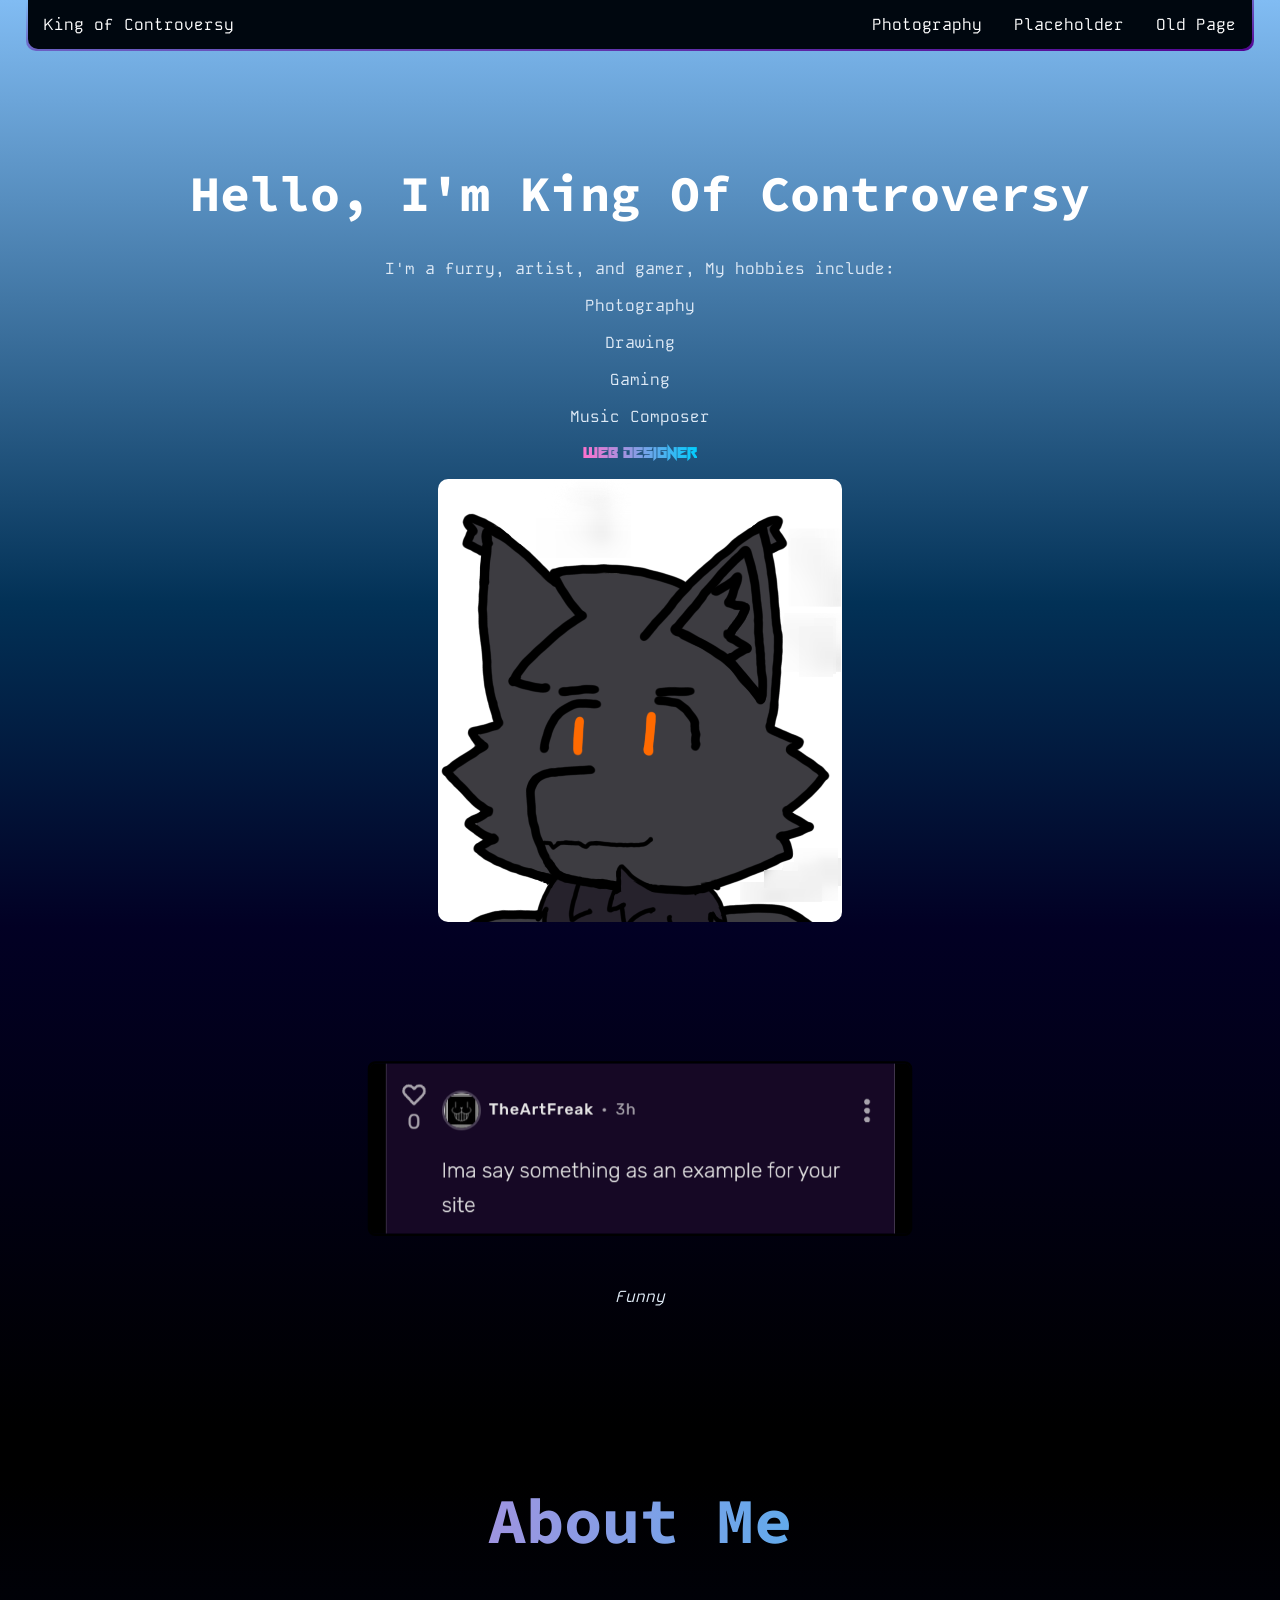
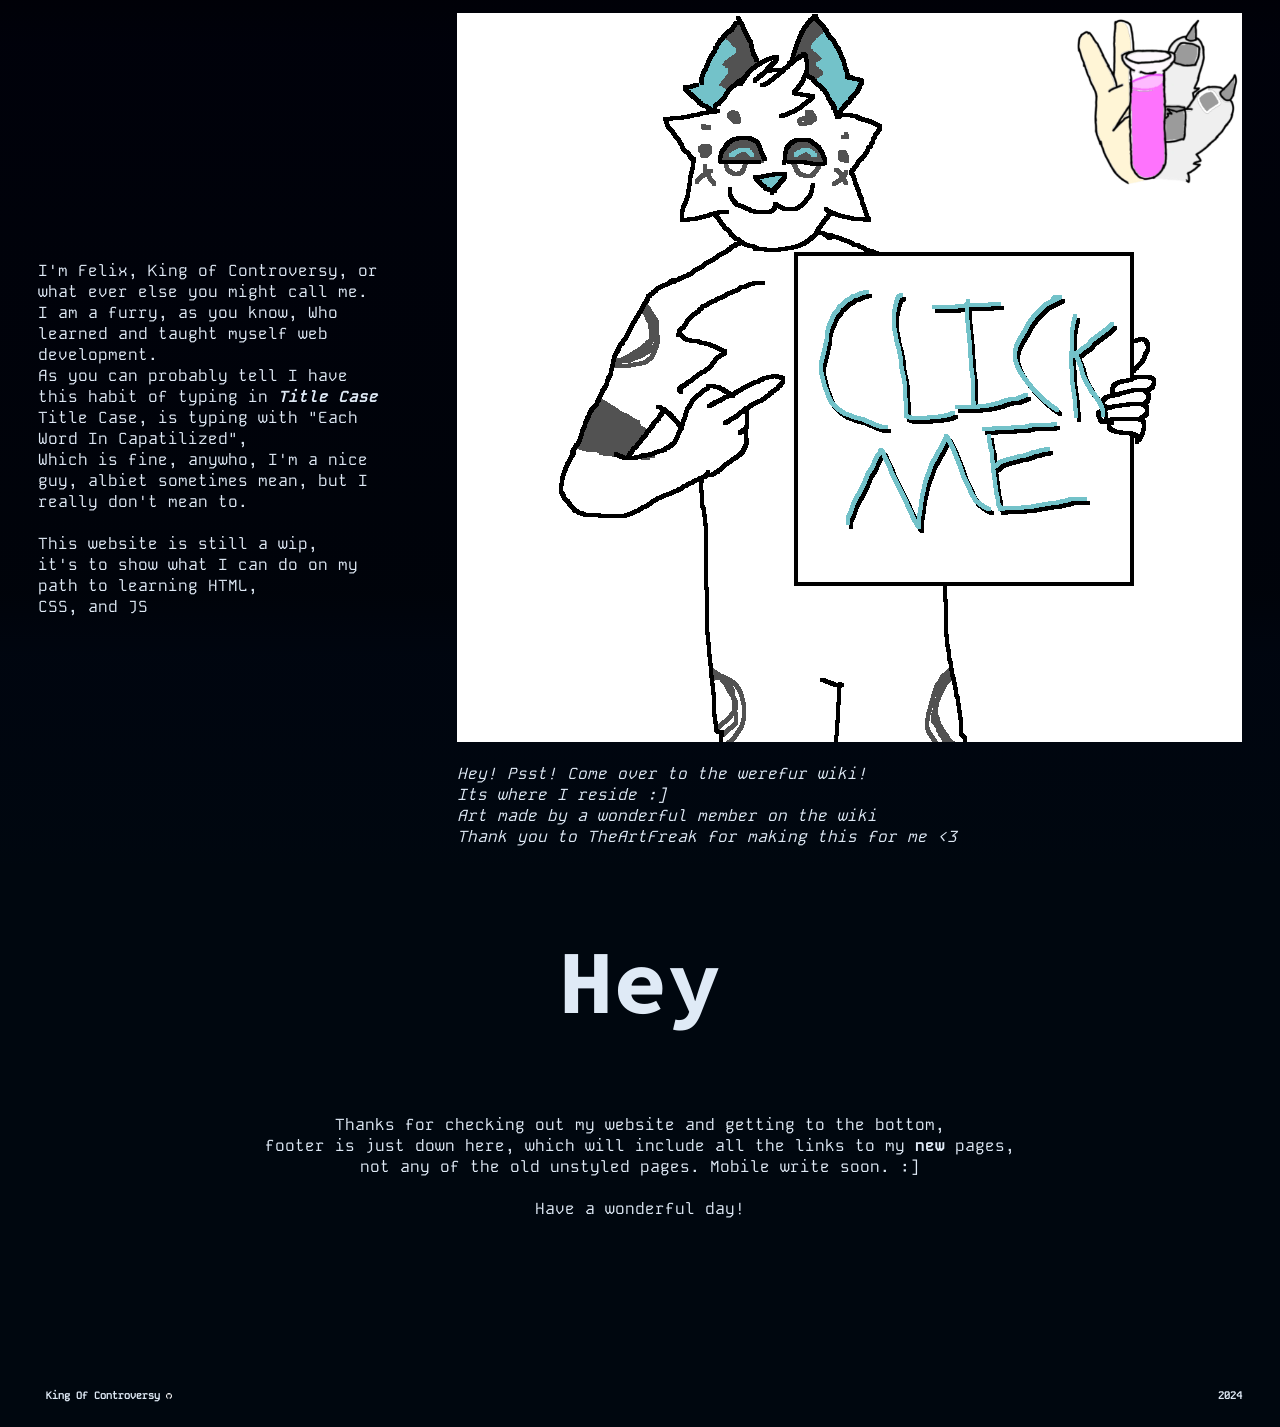
==== index.html @ 7a685a11 "New Page inbound" ====
<!DOCTYPE html>
<html lang="eng">
  <head>
    <meta charset="utf-8">
    <title>Landing</title>
    <link rel="stylesheet" href="styles.css">
  </head>
  <header>
  <!-- This is a WIP of a possible new navbar, IGNORE FOR NOW!-->
<!--  <ul class="scorner" style="display:flex; justify-content: center;">
          <li class="navlink"><a href="">King of Controversy</a></li>
          <li class="navlink" style="float:right"><a href="./Old Page">Old Page</a></li>
          <li class="navlink" style="float:right"><a href="">Placeholder</a></li>
          <li class="navlink" style="float:right"><a href="">Placeholder</a></li>
          </ul>-->
<!-- ###END OF COMMENT### -->
    <nav>
    <div class="gradcontain">
      <div class="gradcontent">
        <ul class="navmain" class="scorner">
          <li class="navlink"><a href="">King of Controversy</a></li>
          <li class="navlink" style="float:right"><a href="./Old Page/index.html">Old Page</a></li>
          <li class="navlink" style="float:right"><a href="">Placeholder</a></li>
          <li class="navlink" style="float:right"><a href="./Photography/index.html">Photography</a></li>
          </ul>
        </div>
      </div>
    </nav>
    </header>
  <body>
  <div class="primary-div">
    <div class="section1">
    <div class="rows"><h1 class="Bigtitle">Hello, I'm King Of Controversy</h1>
    <p class="--text">I'm a furry, artist, and gamer,
    My hobbies include:</p><ul class="--text">Photography</ul><ul class="--text">Drawing</ul><ul class="--text">Gaming</ul><ul class="--text">Music Composer</ul><div class="fancytextcontainer"><ul class="FancyText">Web Designer</ul></div></div>
    <div><img src="./Assets/Webpage Pic.png" class="roundedimage"/></div>
    </div>
    <div class="section2">
    <div><div class="section2brdr"><img src="./Assets/Featured Img.png" class="section2img"/>
    <p><i>Funny</i><p></div></div>
    </div>
    <div class="section3">
    <div><h2 class="section3txt">About Me</h2></div>
    <div class="section3sub">
    <div class="section3mini"><p>I'm Felix, King of Controversy, or what ever else you might call me.<br/>
    I am a furry, as you know, Who learned and taught myself web development.<br/> As you can probably tell I have this habit of typing in <i><b>Title Case</b></i><br/>
    Title Case, is typing with "Each Word In Capatilized",<br/>Which is fine, anywho, I'm a nice guy, albiet sometimes mean, but I really don't mean to.<br/><br/>This website is still a wip,<br/> it's to show what I can do on my path to learning HTML,<br/> CSS, and JS</div>
    <div class="section3mini"><div class="Adbox"><a class="Ad" href="https://werefur-official.fandom.com/wiki/WereFur_official_Wiki"><img class="Adimg" src="./Assets/WAd.png"/></a><p class="Adtxt"><i>Hey! Psst! Come over to the werefur wiki!<br/> Its where I reside :]<br/>Art made by a wonderful member on the wiki<br/>Thank you to TheArtFreak for making this for me &lt;3</i></p></div></div>
    </div>
    </div>
    <div class="section4">
    <h1>Hey</h1>
    <p>Thanks for checking out my website and getting to the bottom,<br/> footer is just down here, which will include all the links to my <b>new</b> pages,<br/> not any of the old unstyled pages. Mobile write soon. :]<br/><br/> Have a wonderful day!
    </div>
  </div>
  <footer class="footer">
  <div class="footerpages"></div>
  <div class="footerC"><div class="glink"><a href="https://github.com/KingOfControversy/supreme-chainsaw-lmao"><h6 style="color: var(--text);" style="align-self: start;">King Of Controversy <img class="footersvgscale"src="./Assets/github-mark-white.svg"/></h6></a></div><div class="date"><h6>2024</h6></div></div>
  </footer>
  </body>
</html>
---- styles.css ----
@import url('https://fonts.googleapis.com/css?family=Source%20Code%20Pro:700|Kode%20Mono:400');

:root {
    --text: #dfeaf6;
--background: #00070f;
--primary: #81bcf3;
--secondary: #540292;
--accent: #eca53c;
--font-scale: 1.333;
--extra: #000a17;
}
nav {
    z-index: 12;
}
body {
  font-family: 'Kode Mono';
  font-weight: 400;
  background: #00070f;
/*   display: flex; */
/*   flex-direction: column; */
  align-items: center;
  overflow-x: hidden;
  position: relative;
  height: 100vh;
  width: auto !important;
  margin-top: 0px;
  margin-left: 0px;
  margin-right: 0px;

}

* {
    padding: 0%;
}

p {
    color: var(--text);
}

* {
    box-sizing: border-box;
    scroll-padding-top: 3em;
}

h1, h2, h3, h4, h5 {
  font-family: 'Source Code Pro';
  font-weight: 700;
  color: var(--text)
}

html {font-size: 100%;} /* 16px */

h1 {font-size: 5.652rem; /* 90.4px */}

h2 {font-size: 3.997rem; /* 64px */}

h3 {font-size: 2.827rem; /* 45.28px */}

h4 {font-size: 1.999rem; /* 32px */}

h5 {font-size: 1.414rem; /* 22.56px */}

small {font-size: 0.707rem; /* 11.36px */}

.navmain {
    list-style-type: none;
    margin: 0;
    padding: 0;
    overflow: hidden;
    background-color: var(--background);
/*     filter: blur(3px) */
    border-radius: 0px 0px 10px 10px;
/*     border: 2px solid transparent; */
/*     border-image: linear-gradient(to bottom right, #81bcf3, #540292); */
/*     border-image-slice: 1; */


.navbartempfix {
    display:flex;
    flex-direction: column;
}

}

.navlink {
  float: left;
}

.navlink a {
  display: block;
  color: white;
  text-align: center;
  padding: 14px 16px;
  text-decoration: none;
  background: transparent;
}

.navlink a:hover {
  background: linear-gradient(to top, rgba(129, 188, 243, .1), rgba(129, 188, 243, 0));
  border-radius: 0px 0px 10px 10px;
}

@keyframes fadeIN {
    from {
        background-position: 50% 150%;
    }
    to {
        background-position: 50% 200%;
    }
}
.gradcontain {
    background: linear-gradient(to bottom right, #81bcf3, #540292);
    border-radius: 0px 0px 10px 10px;
}

.gradcontent {
    padding: 0px 2px 2px 2px;
    border-radius: 0px 0px 10px 10px;
}

#scorner {
    border-radius: 25px;
    border: 2px solid #eca53c;/*Debug Border*/
}

main {
    display: flex;
    width: 100%;
    margin: 3% 5%;
}

.Bigtitle {
    font-size: 50px;
    color: white;
/*     border: 1px solid white;/*Debug Border*/ */
    width: 100%;
    padding-top: 10%;

}

.primary-div {
    display: flex;
    flex-direction: column;

}

.section1 {
    background: linear-gradient(0deg, rgba(2,0,36,1), rgba(2,49,86,1) 35%, var(--primary) 100%);
    width: 100%;
    min-height: 500px;
    top: 0;
/*     border: 1px solid white; *//*Debug Border */
    text-align: center;
/*     margin: 2rem 6rem; */
    flex-direction: row;
    justify-content: center;
}


.section2 {
    background: linear-gradient(180deg, rgba(2,0,36,1) 0%, rgb(0, 0, 0) 100%);
    width: 100%;
    min-height: 500px;
    top: 0;
/*    border: 1px solid white;*//*Debug Border*/
    text-align: center;
/*     margin: 2rem 6rem; */
    display: flex;
    flex-direction: column;
    justify-content: space-around;
}

.section3 {
    background: linear-gradient(
  180deg,
  hsl(0deg 0% 0%) 5%,
  hsl(232deg 100% 2%) 21%,
  hsl(230deg 100% 2%) 32%,
  hsl(228deg 100% 2%) 40%,
  hsl(227deg 100% 2%) 48%,
  hsl(225deg 100% 2%) 55%,
  hsl(223deg 100% 2%) 62%,
  hsl(222deg 100% 2%) 68%,
  hsl(220deg 100% 2%) 74%,
  hsl(219deg 100% 3%) 80%,
  hsl(218deg 100% 3%) 85%,
  hsl(217deg 100% 3%) 89%,
  hsl(215deg 100% 3%) 93%,
  hsl(214deg 100% 3%) 96%,
  hsl(213deg 100% 3%) 99%,
  hsl(212deg 100% 3%) 100%
);
    width: 100%;
    min-height: 500px;
    top: 0;
/*    border: 1px solid white;*//*Debug Border*/
    text-align: center;
/*     margin: 2rem 6rem; */
    display: flex;
    flex-direction: column;
}

.section3sub {
    display:flex;
    flex-direction: row;
    text-align: start;
    align-items: center;
}
.section3mini {
    border-radius: 10px;
    padding-left: 3%;
    padding-right: 3%;
}
.section4 {
    background: #00070f;
    width: 100%;
    min-height: 500px;
    top: 0;
/*    border: 1px solid white;*//*Debug Border*/
    text-align: center;
/*     margin: 2rem 6rem; */
    display: flex;
    flex-direction: column;
}

footer {
    background: var(--background);
    width: 100%;
    min-height: 0px;
    top: 0;
/*    border: 1px solid white;*//*Debug Border*/
    text-align: center;
/*     margin: 2rem 6rem; */
    display: flex;
    flex-direction: column;
}

.footerpages {
    display: flex;
    min-height: 0px;
}

.footersvgscale {
    align-self: end;
    width: 3%;
    height: auto;
}

.footerC {
    display: flex;
    min-height: 5px;
    padding: 0%;
    margin: 0%;
    text-decoration: none;
    flex-direction: row;
}

.date {
    color: var(--text);
    margin-left: auto;
    margin-right: 3%;
}

.glink {
    margin-right: auto;
}

a {
    text-decoration: none;
}

nav {
    position: fixed;
    left: 2%;
    right: 2%;
}

select, textarea, input, button {
  font: inherit;
}

@media print {
  body {
    font-size: 8pt;
  }
}

html {
  font-size: 100%;
}

.rows {
    flex-direction: row;
}

.--text {
    color: var(--text);
}

.FancyText {
    font-family: 'Neon Rave';
    background: linear-gradient(90deg, rgba(255,113,206) 0%, rgb(1,205,254) 100%);
    background-clip: text;
    color: transparent;
    padding: 0%;
    margin-top: 0px;
}

.fancytextcontainer {
    display: flex;
    justify-content: center;
    padding: 0%;
}

.--background {
    color: var(--background)
}

.--primary {
    color: var(--primary)
}

.--secondary {
    color: var(--secondary)
}

.--accent {
    color: var(--accent)
}


.roundedimage {
    border-radius: 10px;
}

.--extra {
    color: var(--extra)
}


@font-face {
    font-family: 'Neon Rave';
    src: url('./Assets/NeonRave.woff2') format('woff2'),
        url('./Assets/NeonRave.woff') format('woff');
    font-weight: normal;
    font-style: normal;
    font-display: swap;
}

.section2img {
    transform: scale(75%);
    border-radius: 10px;
    border: 3px solid black;
}

.section3txt {
    background: linear-gradient(90deg, rgba(255,113,206) 0%, rgb(1,205,254) 100%);
    background-clip: text;
    color: transparent;
}
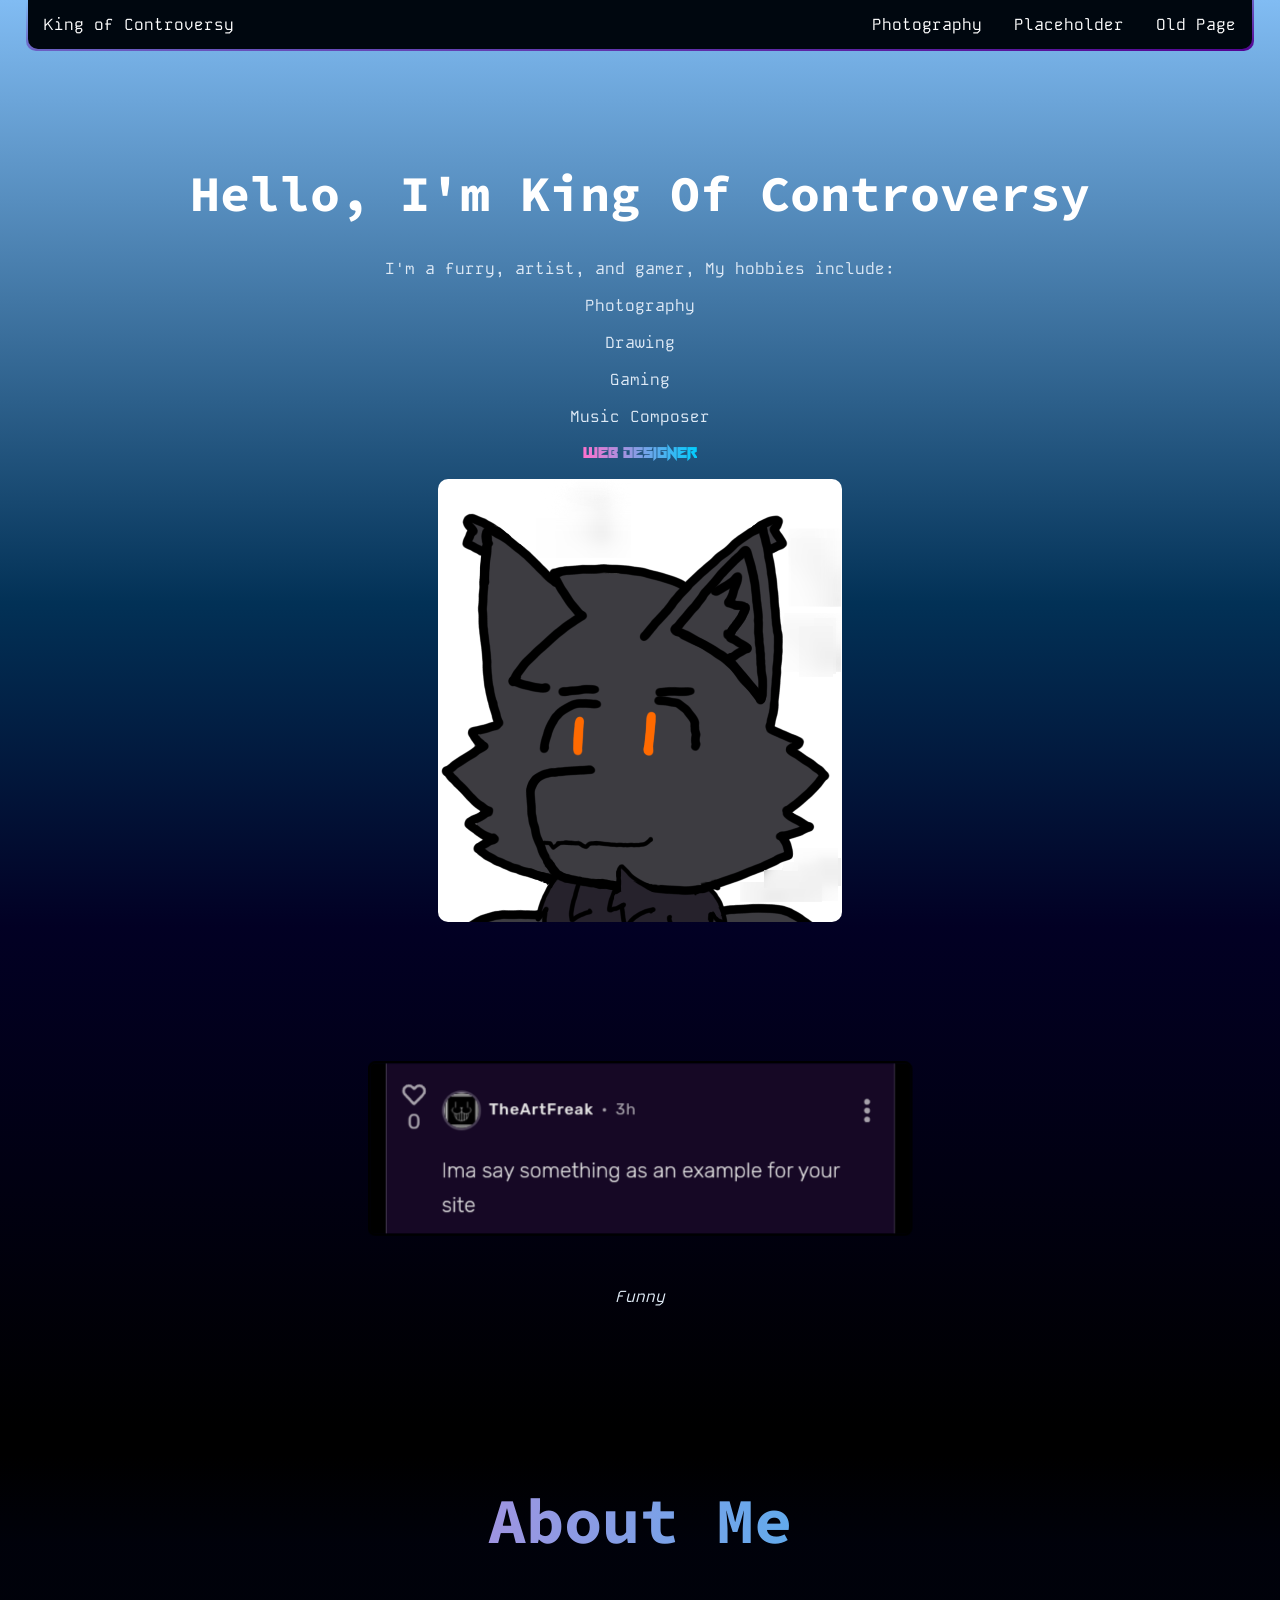
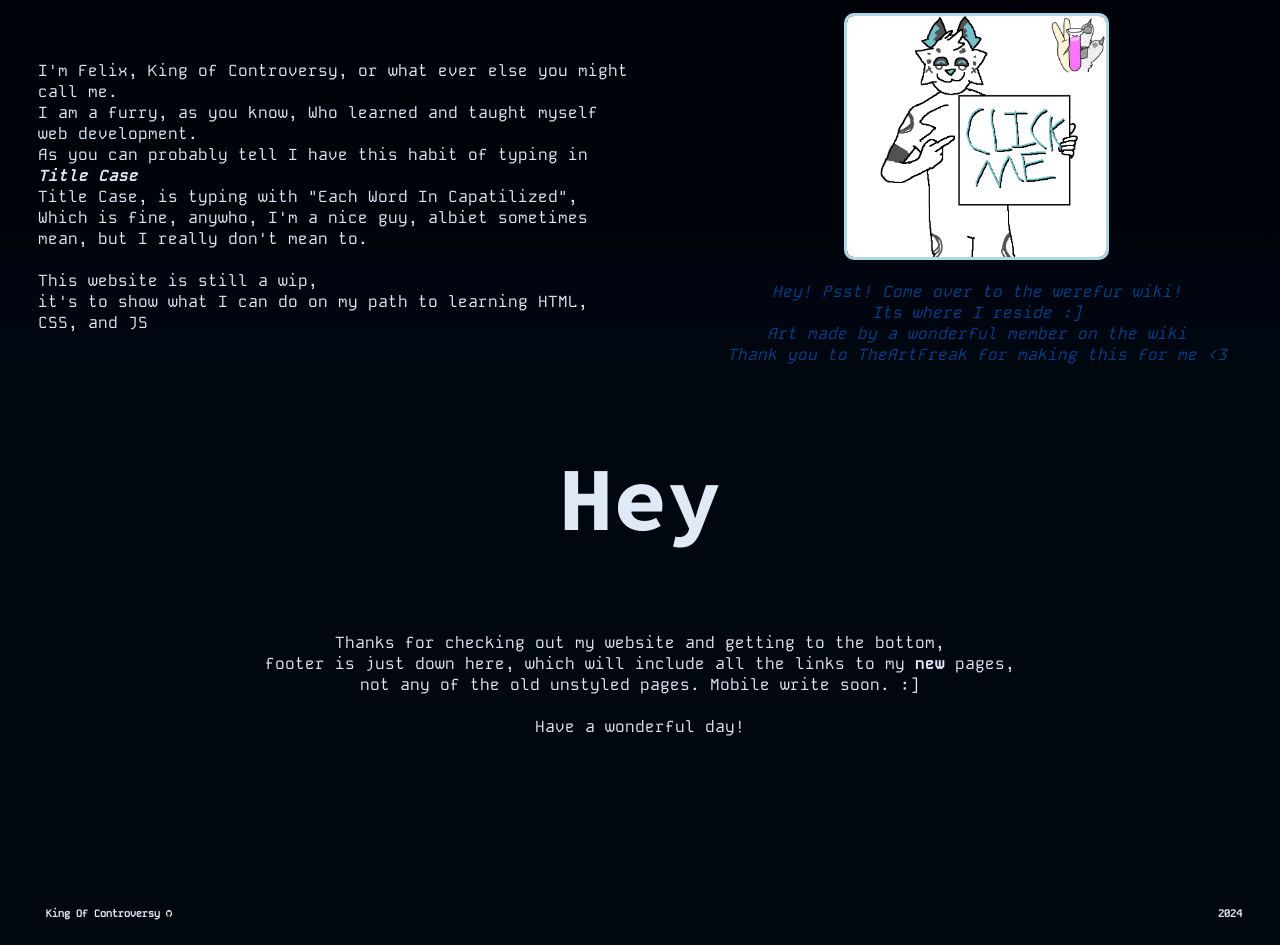
==== commit d67487ec: "Mhm Work on new photography page" ====
--- a/index.html
+++ b/index.html
@@ -14,18 +14,18 @@
           <li class="navlink" style="float:right"><a href="">Placeholder</a></li>
           </ul>-->
 <!-- ###END OF COMMENT### -->
-    <nav>
+    <div class="navbar">
     <div class="gradcontain">
       <div class="gradcontent">
         <ul class="navmain" class="scorner">
-          <li class="navlink"><a href="">King of Controversy</a></li>
+          <li class="navlink"><a href="https://github.com/KingOfControversy">King of Controversy</a></li>
           <li class="navlink" style="float:right"><a href="./Old Page/index.html">Old Page</a></li>
           <li class="navlink" style="float:right"><a href="">Placeholder</a></li>
           <li class="navlink" style="float:right"><a href="./Photography/index.html">Photography</a></li>
           </ul>
         </div>
       </div>
-    </nav>
+      </div>
     </header>
   <body>
   <div class="primary-div">
--- a/styles.css
+++ b/styles.css
@@ -9,9 +9,7 @@
 --font-scale: 1.333;
 --extra: #000a17;
 }
-nav {
-    z-index: 12;
-}
+
 body {
   font-family: 'Kode Mono';
   font-weight: 400;
@@ -27,6 +25,13 @@
   margin-left: 0px;
   margin-right: 0px;
 
+}
+
+.navbar {
+    position: fixed;
+    left: 2%;
+    right: 2%;
+    top: 0;
 }
 
 * {
@@ -269,11 +274,6 @@
     text-decoration: none;
 }
 
-nav {
-    position: fixed;
-    left: 2%;
-    right: 2%;
-}
 
 select, textarea, input, button {
   font: inherit;
@@ -353,6 +353,30 @@
     border: 3px solid black;
 }
 
+.Ad {
+    width: 50%;
+    height: auto;
+}
+
+.Adimg {
+    width: 100%;
+    height: 100%;
+    border-radius: 10px;
+    border: 3px solid lightblue;
+}
+
+.Adbox {
+    display: flex;
+    flex-direction: column;
+    text-align: center;
+    align-items: center;
+    flex-basis: 0;
+}
+
+.Adtxt {
+    color: #02408a;
+}
+
 .section3txt {
     background: linear-gradient(90deg, rgba(255,113,206) 0%, rgb(1,205,254) 100%);
     background-clip: text;
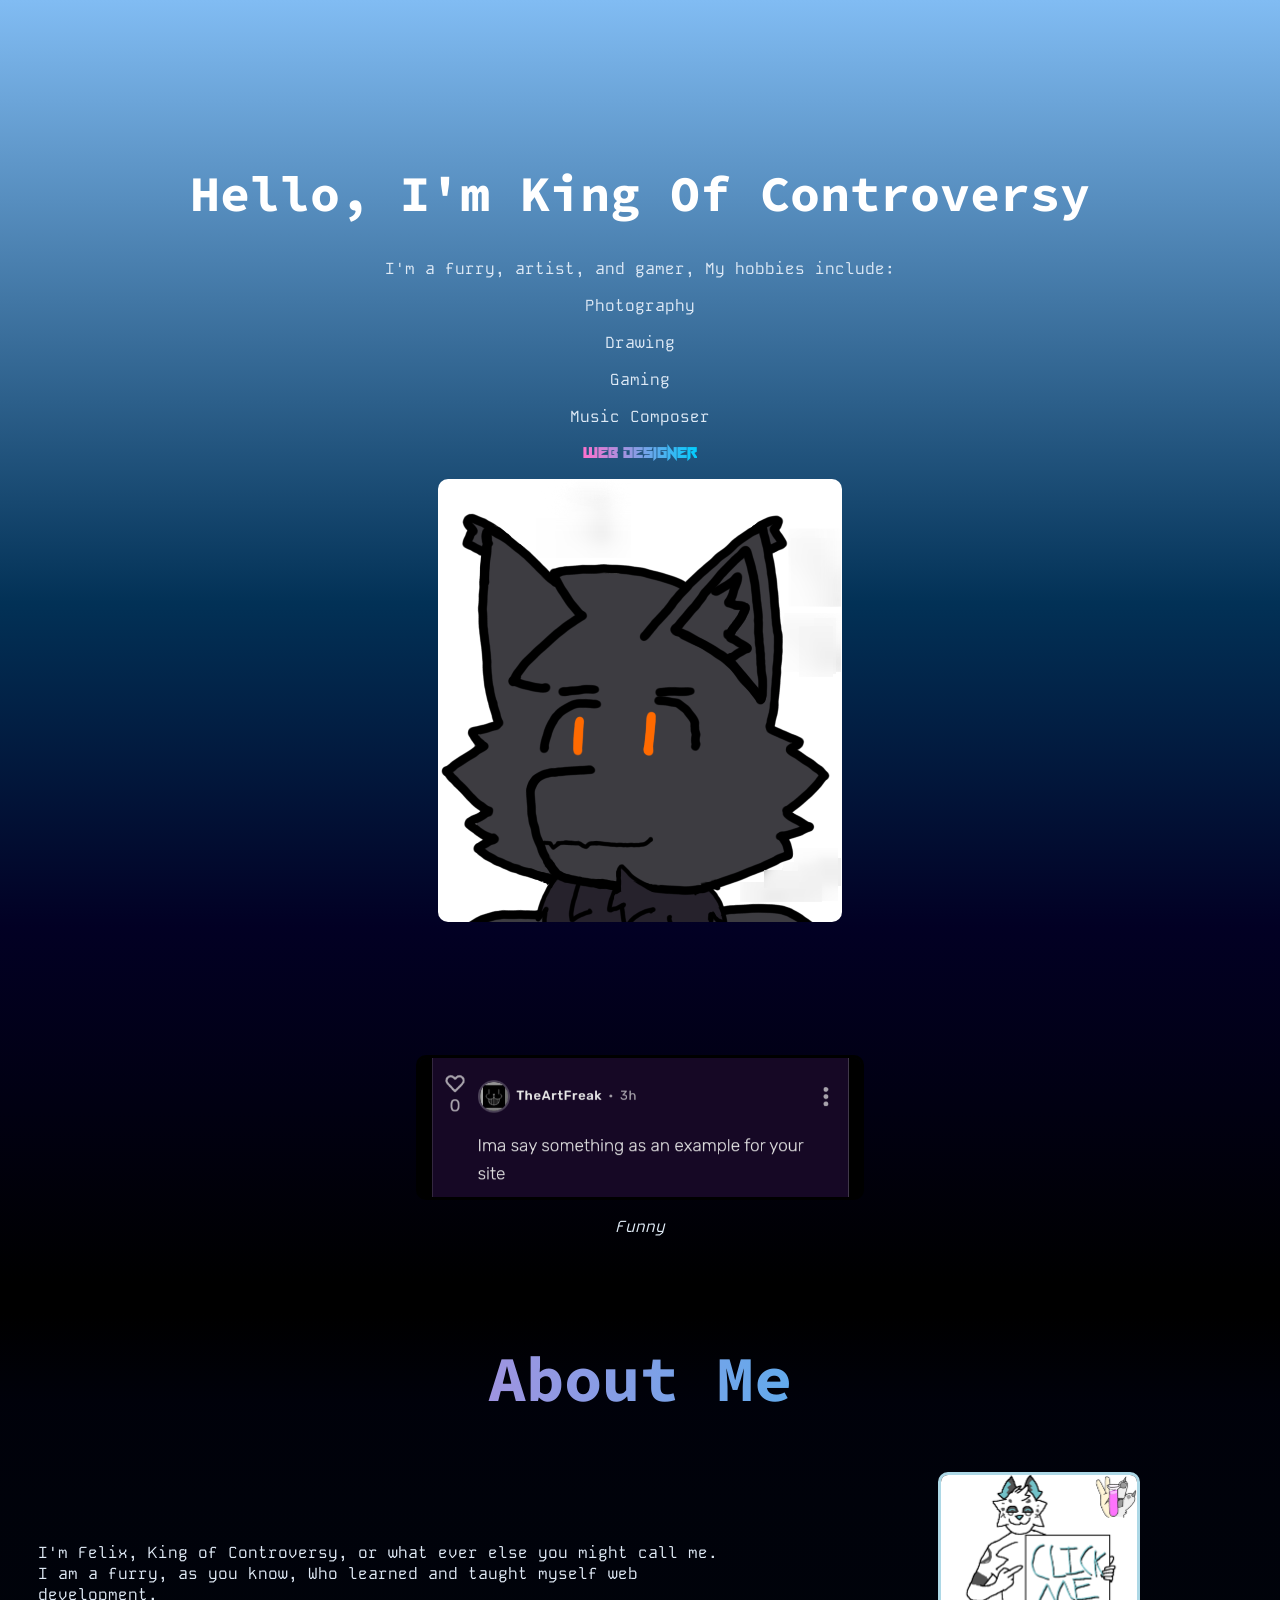
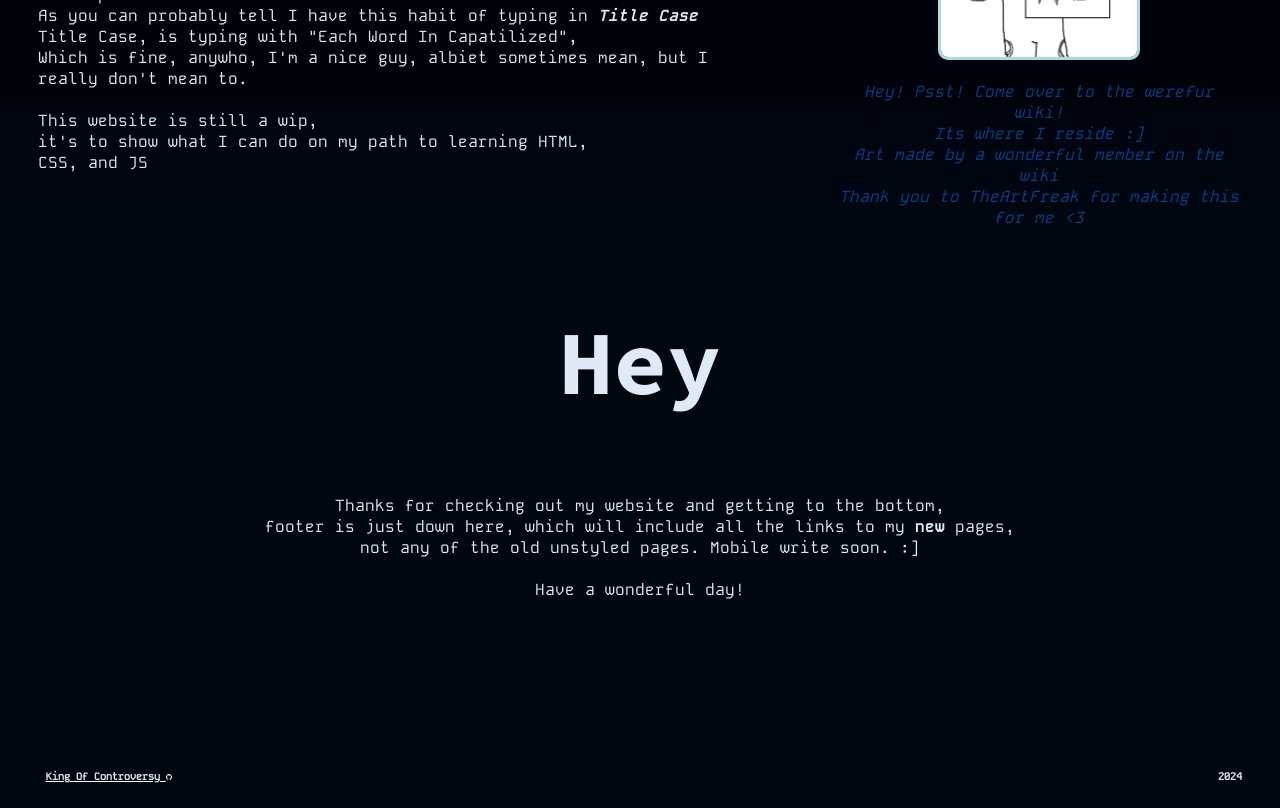
==== commit 05e161c0: "1st Mobile Update Add proper meta for mobile Edit css for same view on mobile and desktop Temporarai" ====
--- a/index.html
+++ b/index.html
@@ -4,8 +4,9 @@
     <meta charset="utf-8">
     <title>Landing</title>
     <link rel="stylesheet" href="styles.css">
+    <meta name="viewport" content="width=device-width, initial-scale=1" />
   </head>
-  <header>
+<!--  <header> -->
   <!-- This is a WIP of a possible new navbar, IGNORE FOR NOW!-->
 <!--  <ul class="scorner" style="display:flex; justify-content: center;">
           <li class="navlink"><a href="">King of Controversy</a></li>
@@ -14,7 +15,7 @@
           <li class="navlink" style="float:right"><a href="">Placeholder</a></li>
           </ul>-->
 <!-- ###END OF COMMENT### -->
-    <div class="navbar">
+    <!-- <div class="navbar">
     <div class="gradcontain">
       <div class="gradcontent">
         <ul class="navmain" class="scorner">
@@ -26,7 +27,7 @@
         </div>
       </div>
       </div>
-    </header>
+     </header> -->
   <body>
   <div class="primary-div">
     <div class="section1">
--- a/styles.css
+++ b/styles.css
@@ -165,7 +165,7 @@
 .section2 {
     background: linear-gradient(180deg, rgba(2,0,36,1) 0%, rgb(0, 0, 0) 100%);
     width: 100%;
-    min-height: 500px;
+/*     min-height: 500px; */
     top: 0;
 /*    border: 1px solid white;*//*Debug Border*/
     text-align: center;
@@ -173,6 +173,21 @@
     display: flex;
     flex-direction: column;
     justify-content: space-around;
+}
+
+.section2brdr {
+    display: flex;
+    flex-direction: column;
+    align-items: center;
+}
+
+.section2img {
+    height: auto;
+    max-width: 45vh;
+    min-width: 35%;
+    border-radius: 10px;
+    border: 3px solid black;
+    margin-top: 10%;
 }
 
 .section3 {
@@ -256,7 +271,6 @@
     min-height: 5px;
     padding: 0%;
     margin: 0%;
-    text-decoration: none;
     flex-direction: row;
 }
 
@@ -264,10 +278,12 @@
     color: var(--text);
     margin-left: auto;
     margin-right: 3%;
+    text-decoration: none;
 }
 
 .glink {
     margin-right: auto;
+    text-decoration: underline white;
 }
 
 a {
@@ -347,15 +363,11 @@
     font-display: swap;
 }
 
-.section2img {
-    transform: scale(75%);
-    border-radius: 10px;
-    border: 3px solid black;
-}
 
 .Ad {
-    width: 50%;
+    width: 15vh;
     height: auto;
+    min-width: 50%;
 }
 
 .Adimg {
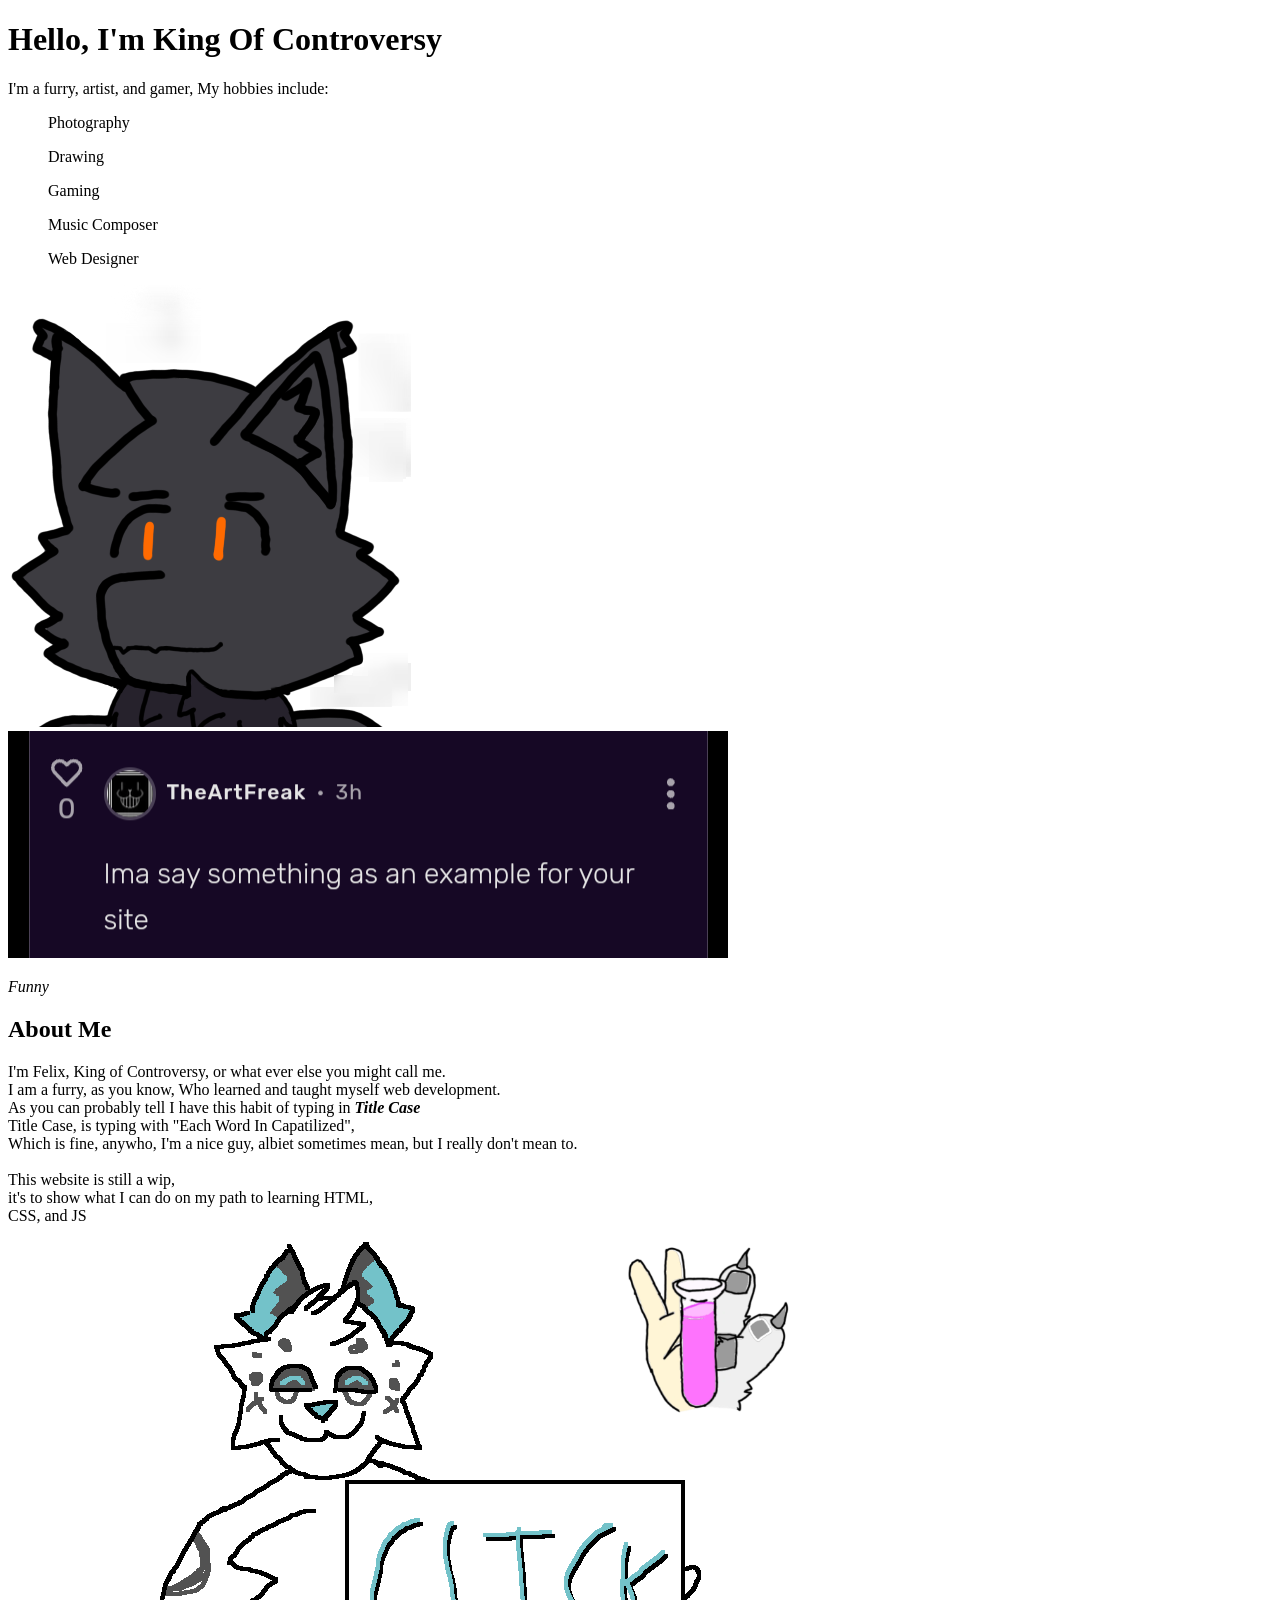
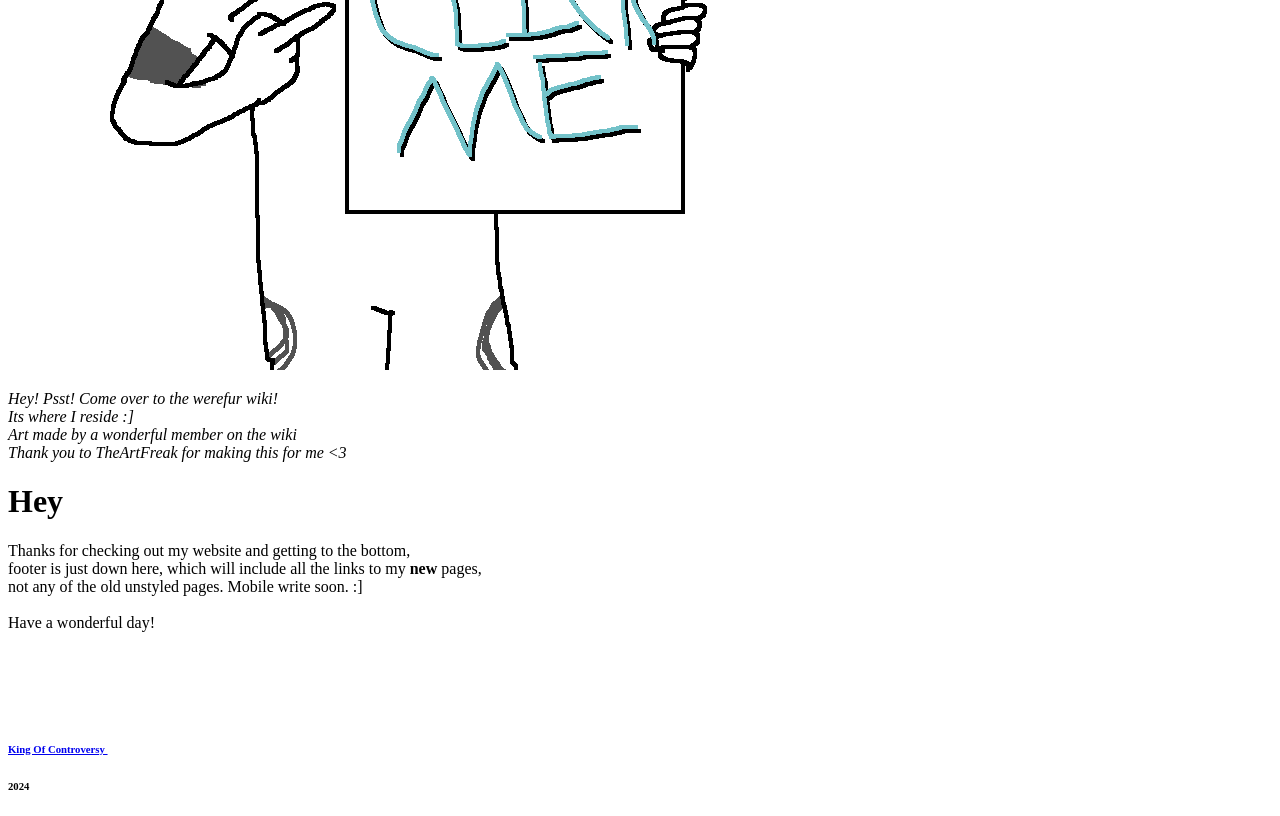
==== commit 9c4ae0e7: "Meta editing" ====
--- a/index.html
+++ b/index.html
@@ -3,6 +3,8 @@
   <head>
     <meta charset="utf-8">
     <title>Landing</title>
+    <meta name="description" content="Hey, I'm King of Controversy, Welcome to my main website!" />
+    <meta name="image" content="./Assets/Webpage Pic.png"
     <link rel="stylesheet" href="styles.css">
     <meta name="viewport" content="width=device-width, initial-scale=1" />
   </head>
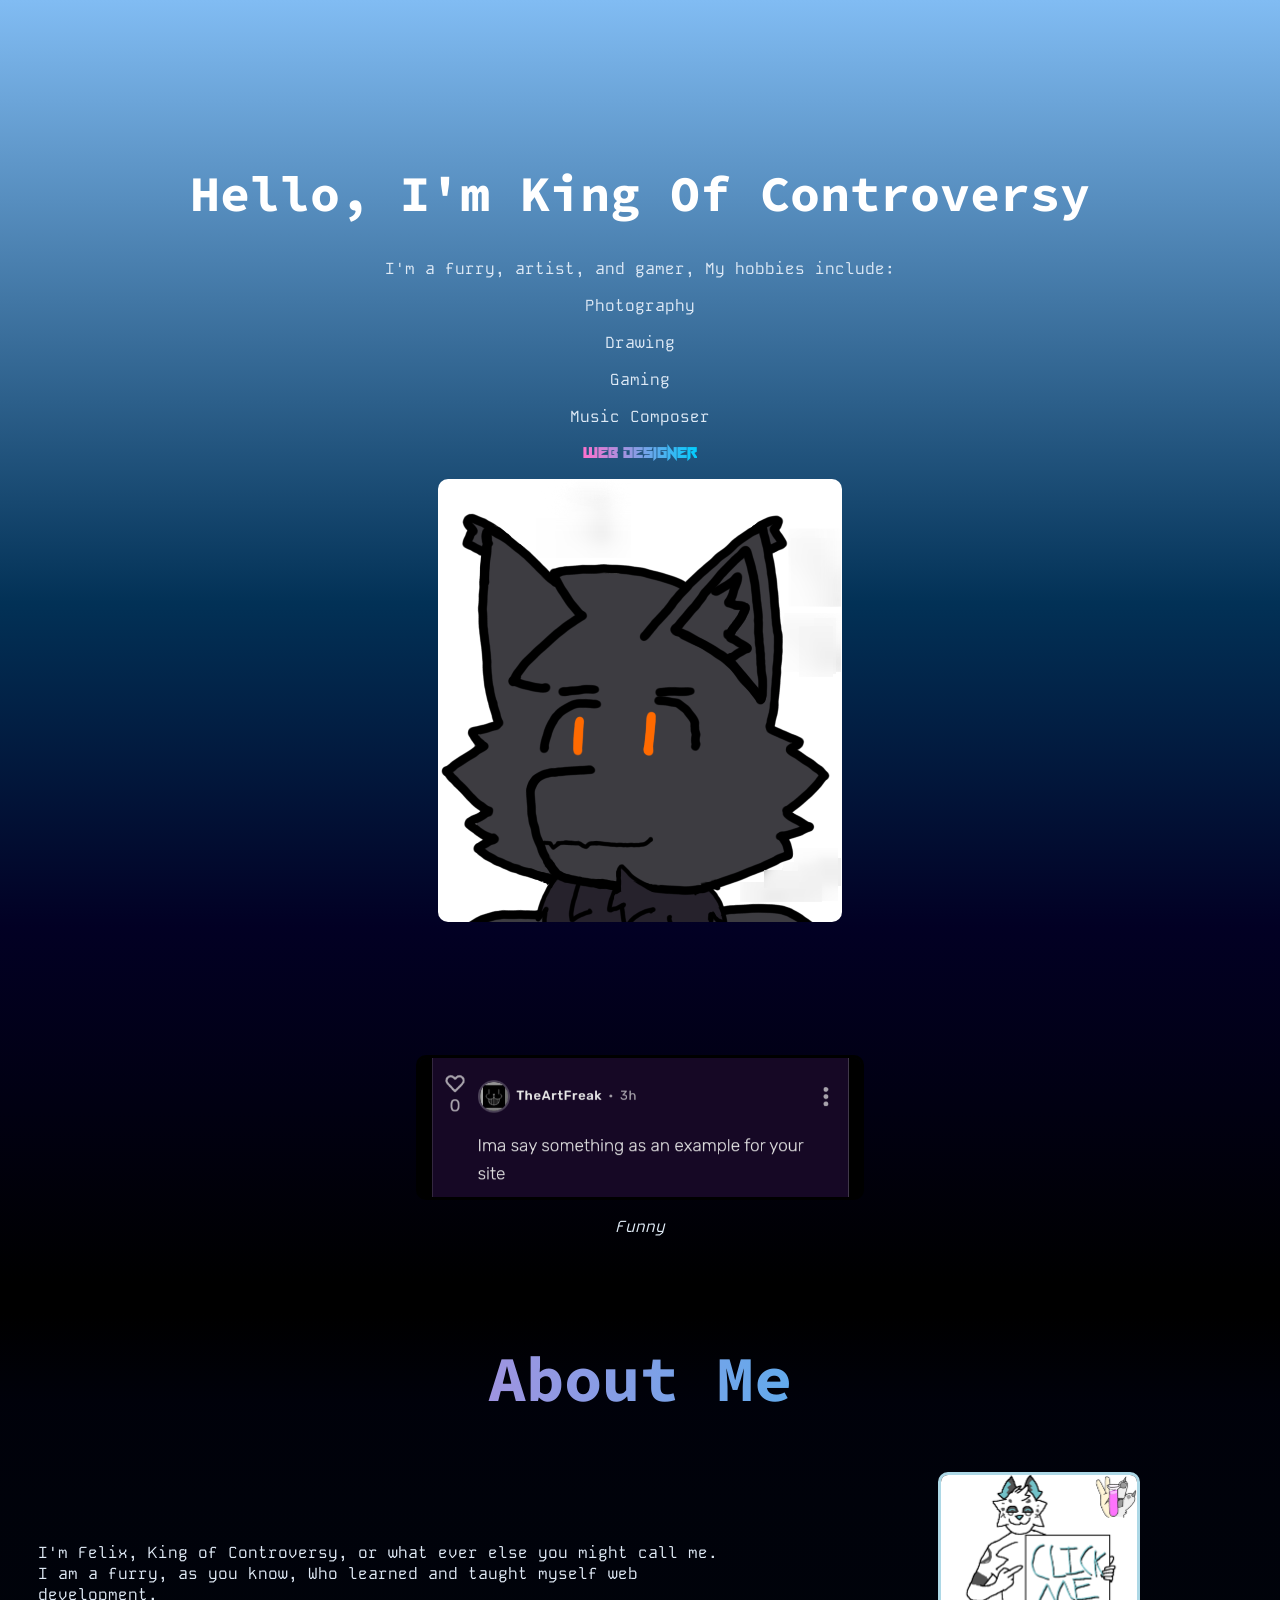
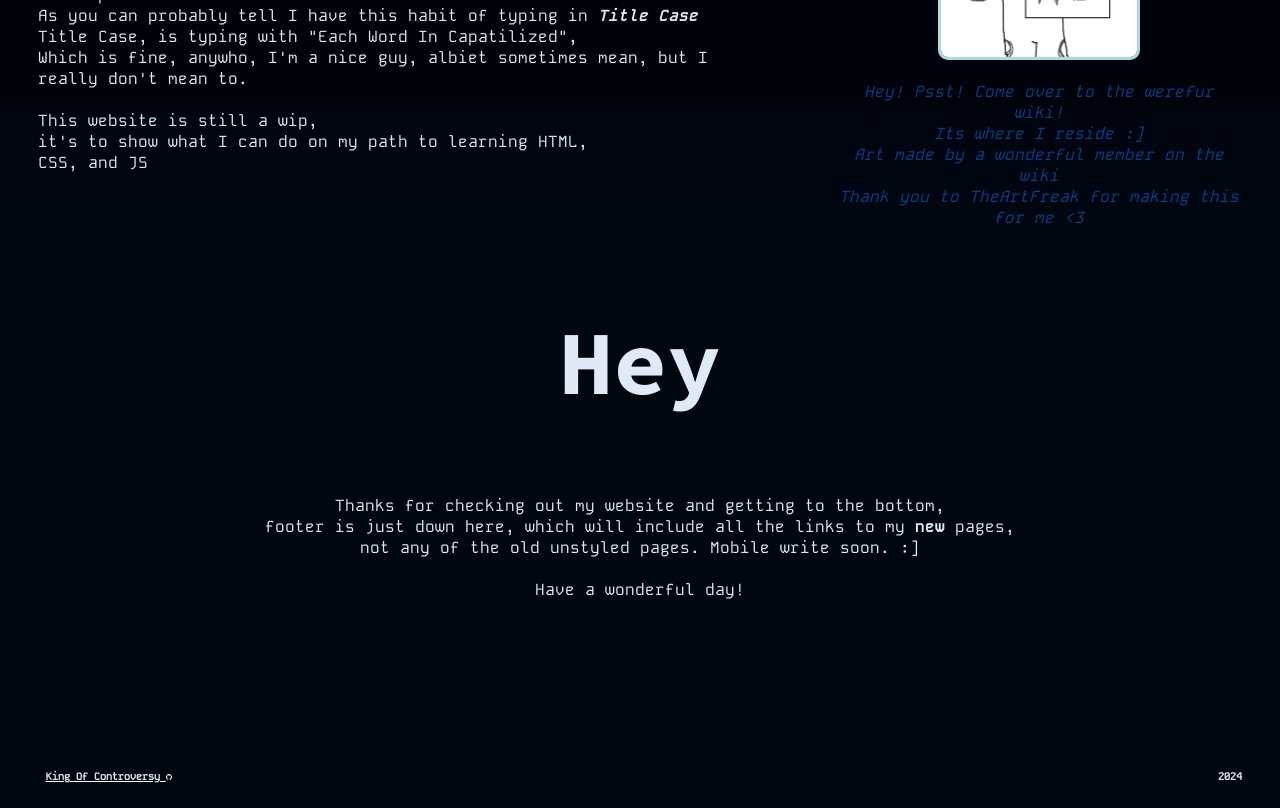
==== commit 0d385395: "Meta Fixing 2" ====
--- a/index.html
+++ b/index.html
@@ -4,9 +4,10 @@
     <meta charset="utf-8">
     <title>Landing</title>
     <meta name="description" content="Hey, I'm King of Controversy, Welcome to my main website!" />
-    <meta name="image" content="./Assets/Webpage Pic.png"
+    <meta property="og:image" content="./Assets/Webpage Pic.png">
     <link rel="stylesheet" href="styles.css">
     <meta name="viewport" content="width=device-width, initial-scale=1" />
+    <meta name="twitter:card" content="summary_large_image">
   </head>
 <!--  <header> -->
   <!-- This is a WIP of a possible new navbar, IGNORE FOR NOW!-->
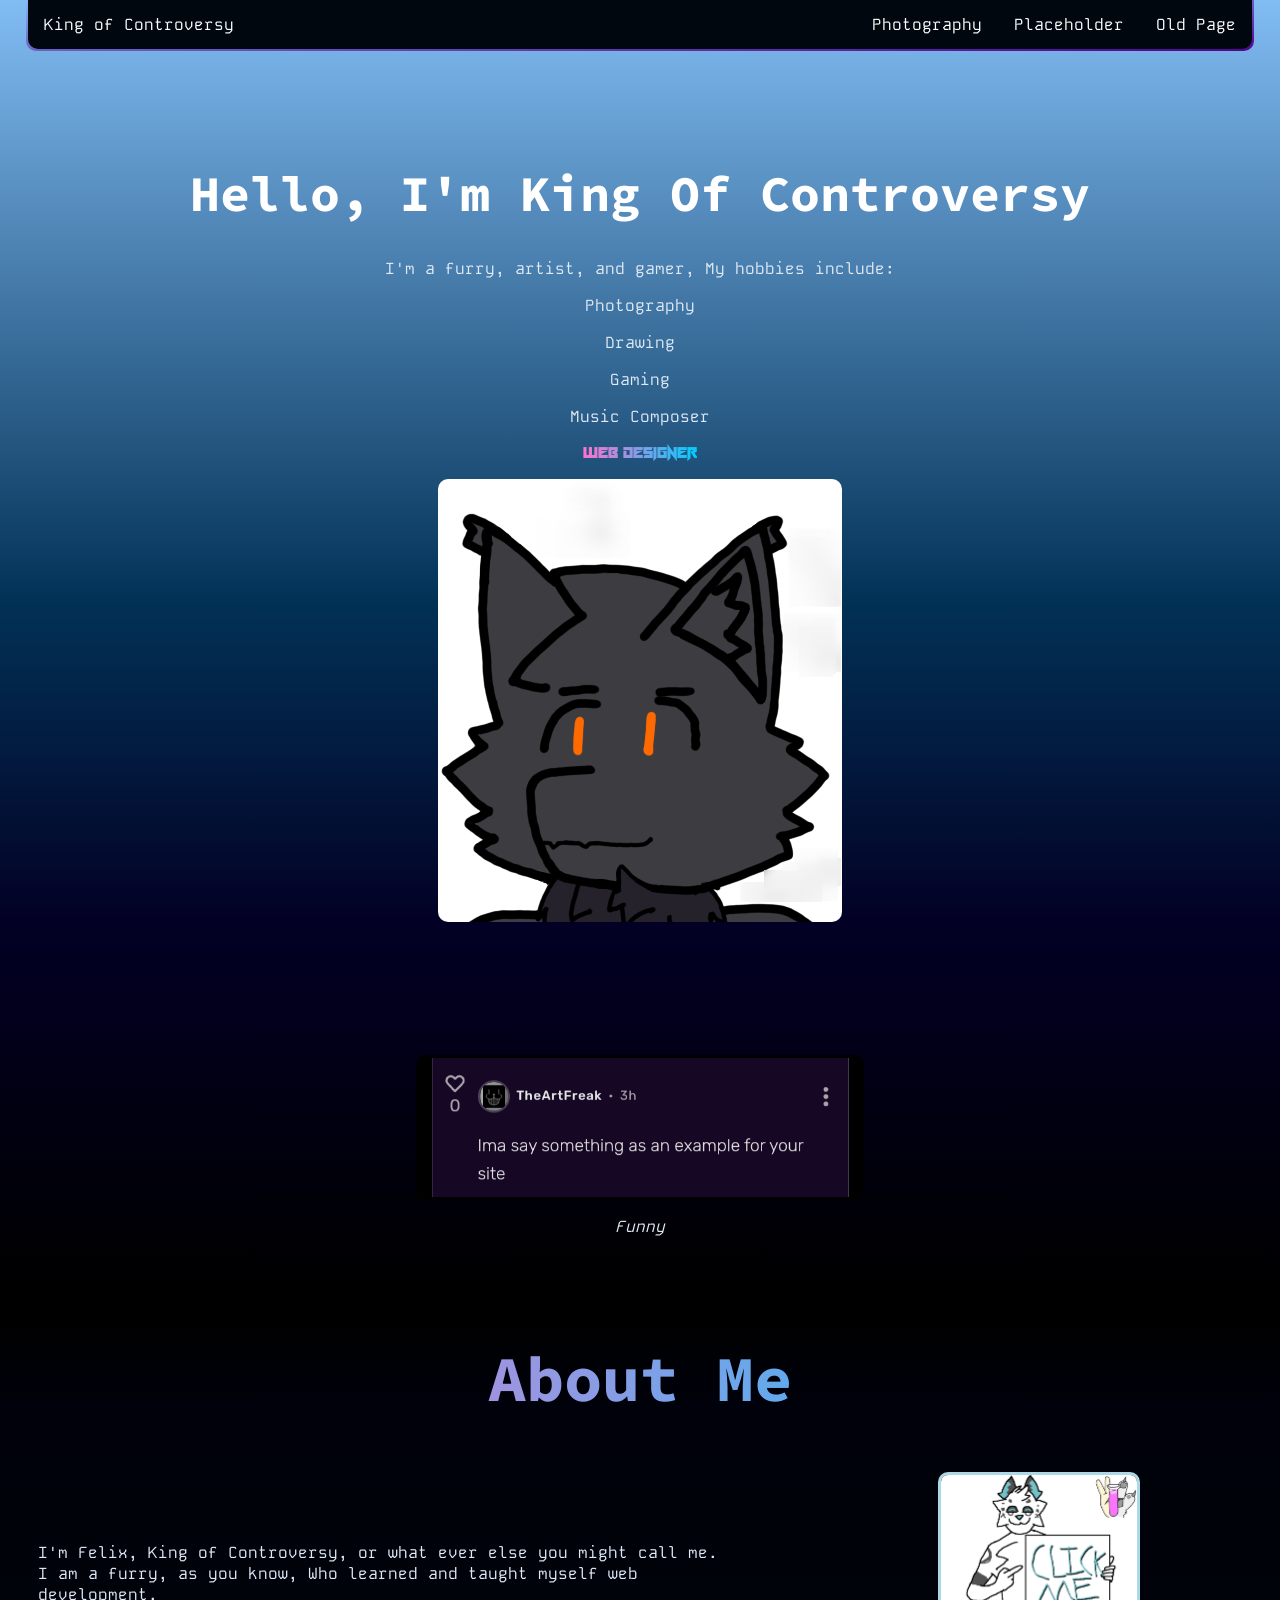
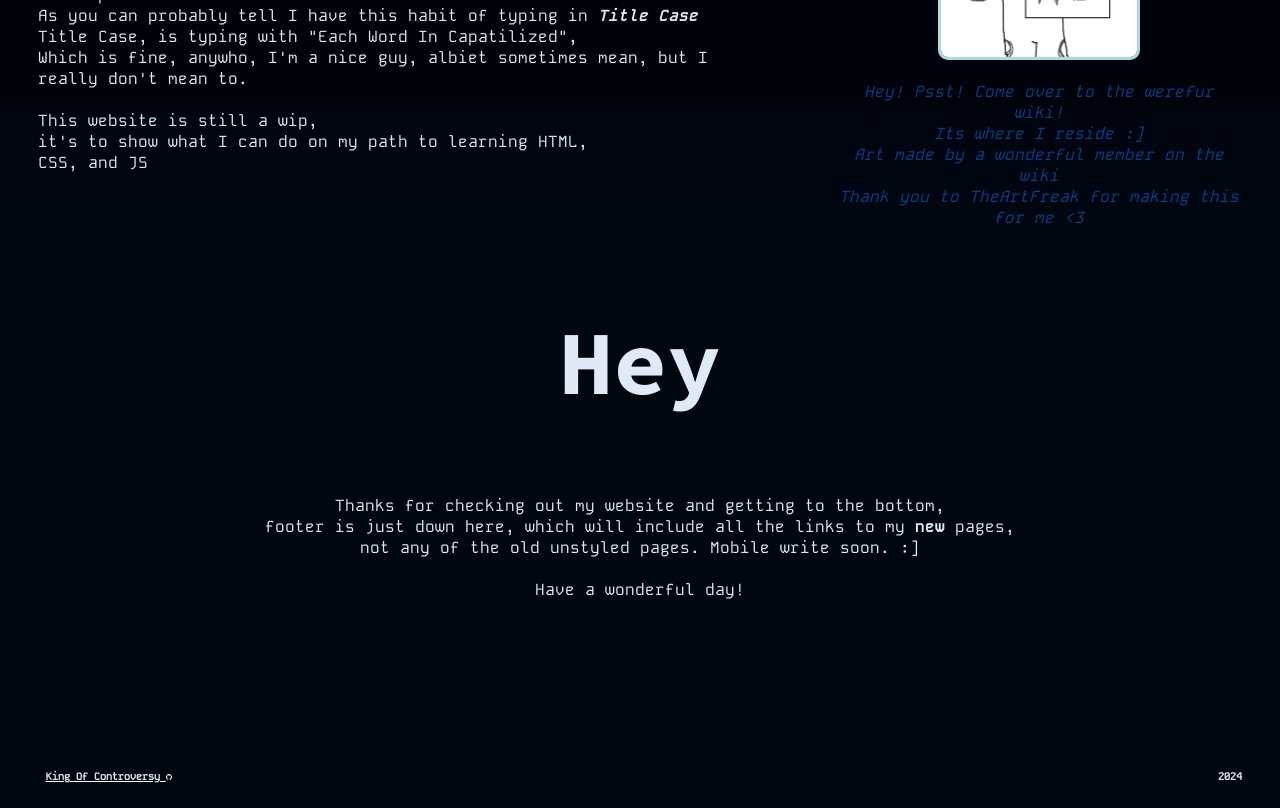
==== commit d5069744: "Favicon Add back old nav bar Add Favicons" ====
--- a/index.html
+++ b/index.html
@@ -5,11 +5,26 @@
     <title>Landing</title>
     <meta name="description" content="Hey, I'm King of Controversy, Welcome to my main website!" />
     <meta property="og:image" content="./Assets/Webpage Pic.png">
-    <link rel="stylesheet" href="styles.css">
+    <link rel="stylesheet" href="styles.css" media="print" onload="this.media='all'; this.onload=null;">
     <meta name="viewport" content="width=device-width, initial-scale=1" />
+    <meta http-equiv="x-ua-compatible" content="ie=edge">
     <meta name="twitter:card" content="summary_large_image">
-  </head>
-<!--  <header> -->
+  <style>
+  @import url('https://fonts.googleapis.com/css?family=Source%20Code%20Pro:700|Kode%20Mono:400');:root{--text: #dfeaf6;--background: #00070f;--primary: #81bcf3;--secondary: #540292;--accent: #eca53c;--font-scale: 1.333;--extra: #000a17}body{font-family:'Kode Mono';font-weight:400;background:#00070f;align-items:center;overflow-x:hidden;position:relative;height:100vh;width:auto!important;margin-top:0px;margin-left:0px;margin-right:0px}*{padding:0%}p{color:var(--text)}*{box-sizing:border-box;scroll-padding-top:3em}h1{font-family:'Source Code Pro';font-weight:700;color:var(--text)}html{font-size:100%}h1{font-size:5.652rem}.Bigtitle{font-size:50px;color:white;*/
+    width: 100%;padding-top:10%}.primary-div{display:flex;flex-direction:column}.section1{background:linear-gradient(0deg,rgba(2,0,36,1),rgba(2,49,86,1) 35%,var(--primary) 100%);width:100%;min-height:500px;top:0;text-align:center;flex-direction:row;justify-content:center}.section2{background:linear-gradient(180deg,rgba(2,0,36,1) 0%,rgb(0,0,0) 100%);width:100%;top:0;text-align:center;display:flex;flex-direction:column;justify-content:space-around}.section2brdr{display:flex;flex-direction:column;align-items:center}.section2img{height:auto;max-width:45vh;min-width:35%;border-radius:10px;border:3px solid black;margin-top:10%}html{font-size:100%}.rows{flex-direction:row}.FancyText{font-family:'Neon Rave';background:linear-gradient(90deg,rgba(255,113,206) 0%,rgb(1,205,254) 100%);background-clip:text;color:transparent;padding:0%;margin-top:0px}.fancytextcontainer{display:flex;justify-content:center;padding:0%}.roundedimage{border-radius:10px}@font-face{font-family:'Neon Rave';src:url('./Assets/NeonRave.woff2') format('woff2'),url('./Assets/NeonRave.woff') format('woff');font-weight:normal;font-style:normal;font-display:swap}
+    </style>
+
+<link rel="apple-touch-icon" sizes="180x180" href="/assets/Favicon/apple-touch-icon.png">
+<link rel="icon" type="image/png" sizes="32x32" href="/assets/Favicon/favicon-32x32.png">
+<link rel="icon" type="image/png" sizes="16x16" href="/assets/Favicon/favicon-16x16.png">
+<link rel="manifest" href="/assets/Favicon/site.webmanifest">
+<link rel="mask-icon" href="/assets/Favicon/safari-pinned-tab.svg" color="#5bbad5">
+<link rel="shortcut icon" href="/assets/Favicon/favicon.ico">
+<meta name="msapplication-TileColor" content="#da532c">
+<meta name="msapplication-config" content="/assets/Favicon/browserconfig.xml">
+<meta name="theme-color" content="#ffffff">
+    </head>
+    <header>
   <!-- This is a WIP of a possible new navbar, IGNORE FOR NOW!-->
 <!--  <ul class="scorner" style="display:flex; justify-content: center;">
           <li class="navlink"><a href="">King of Controversy</a></li>
@@ -18,7 +33,7 @@
           <li class="navlink" style="float:right"><a href="">Placeholder</a></li>
           </ul>-->
 <!-- ###END OF COMMENT### -->
-    <!-- <div class="navbar">
+    <div class="navbar">
     <div class="gradcontain">
       <div class="gradcontent">
         <ul class="navmain" class="scorner">
@@ -30,7 +45,7 @@
         </div>
       </div>
       </div>
-     </header> -->
+     </header>
   <body>
   <div class="primary-div">
     <div class="section1">
